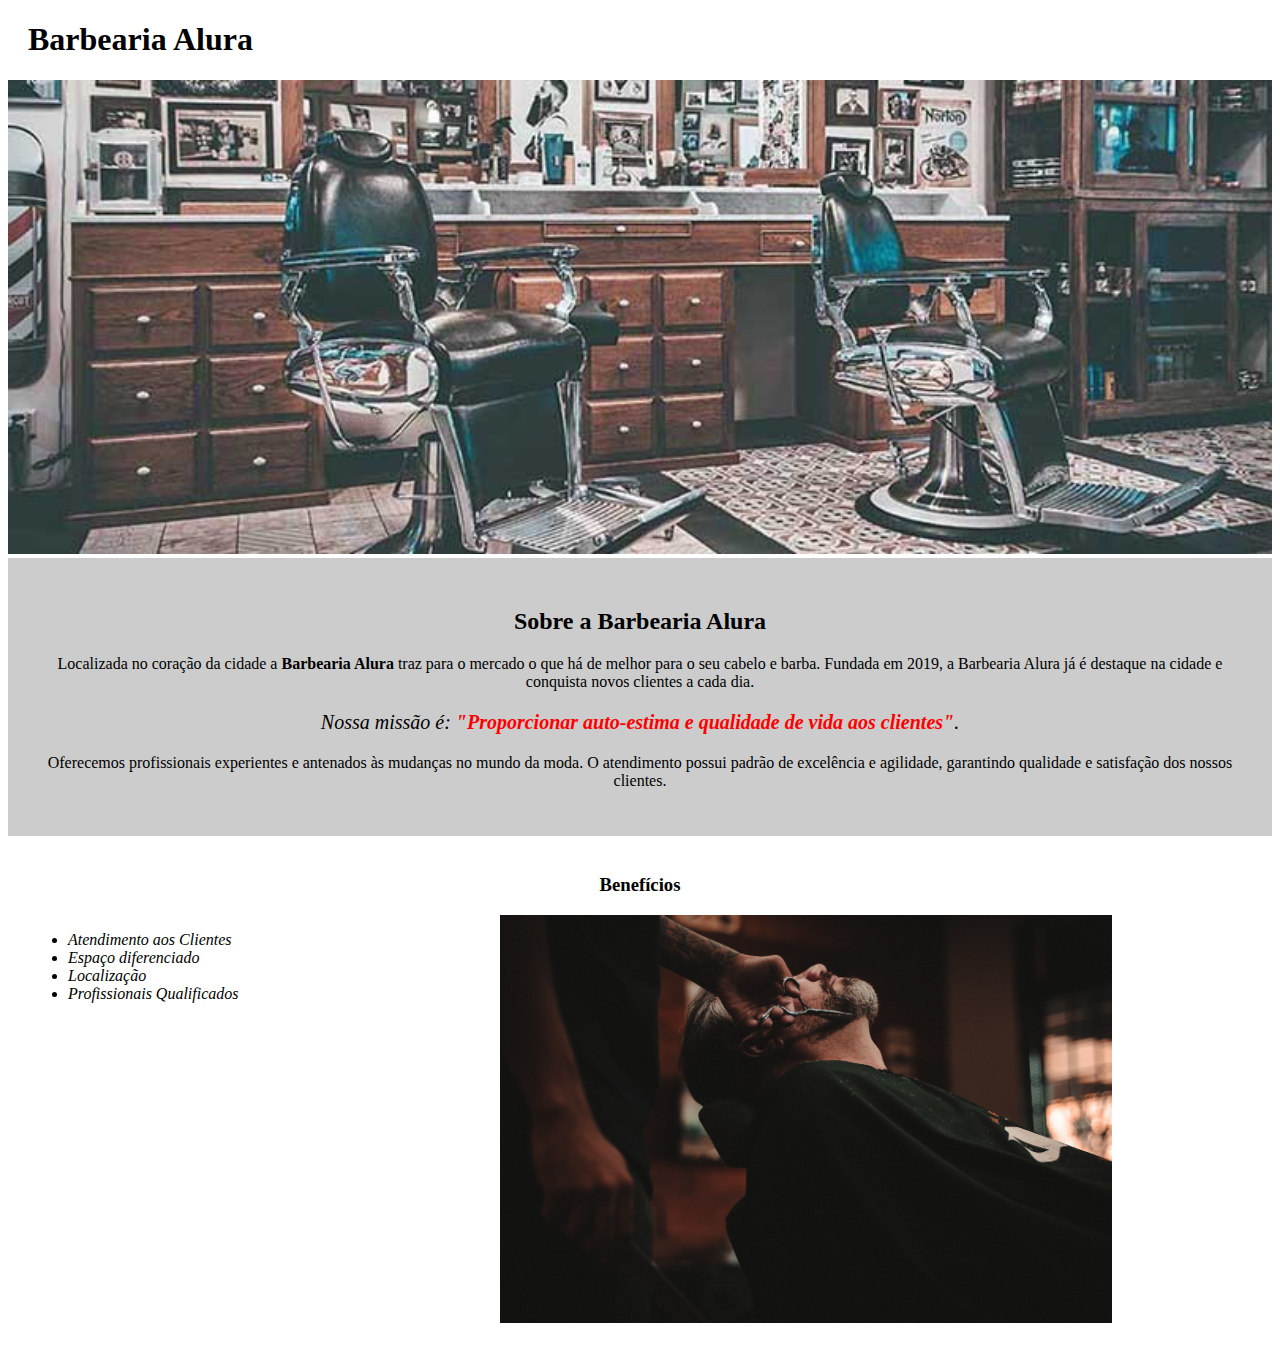
==== index.html @ 16c3cd56 "Add files via upload" ====
<!DOCTYPE html>
<html lang="pt-br">
	<head>
		<meta charset="UTF-8">
		<title>Barbearia Alura</title>
		<link rel="stylesheet" href="style.css">
	</head>

	<body>
		<header>
			<h1 class="titulo-principal">Barbearia Alura</h1>
		</header>
		<img id="banner" src="banner.jpg">
		<div class="principal">
			<h2 class="titulo-centralizado">Sobre a Barbearia Alura</h2>
	 
			<p>Localizada no coração da cidade a <strong>Barbearia Alura</strong> traz para o mercado o que há de melhor para o seu cabelo e barba. Fundada em 2019, a Barbearia Alura já é destaque na cidade e conquista novos clientes a cada dia.</p>

			<p id="missao"><em>Nossa missão é: <strong>"Proporcionar auto-estima e qualidade de vida aos clientes"</strong>.</em></p>

			<p>Oferecemos profissionais experientes e antenados às mudanças no mundo da moda. O atendimento possui padrão de excelência e agilidade, garantindo qualidade e satisfação dos nossos clientes.</p>
		</div>

		<div class="beneficios">
			<h3 class="titulo-centralizado">Benefícios</h3>

			<ul>
				<li class="itens">Atendimento aos Clientes</li>
				<li class="itens">Espaço diferenciado</li>
				<li class="itens">Localização</li>
				<li class="itens">Profissionais Qualificados</li>
			</ul>

			<img src="beneficios.jpg" class="imagembeneficios">
		</div>
	</body>
</html>
---- style.css ----
#banner {
	width:100%;
}

.principal{
	background: #CCCCCC;
	padding: 30px;
}

.titulo-principal {
	padding-left: 20px;
}

.titulo-centralizado {
	text-align: center
}

p {
	text-align: center;
}

#missao {
	font-size: 20px
}

em strong {
	color: #FF0000;
}

.itens {
	font-style: italic
}

.beneficios {
	background: #FFFFFF;
	padding: 20px;
}

ul {
	display: inline-block;
	vertical-align: top;
	width: 20%;
	margin-right: 15%;
}

.imagembeneficios {
	width: 50%;
}
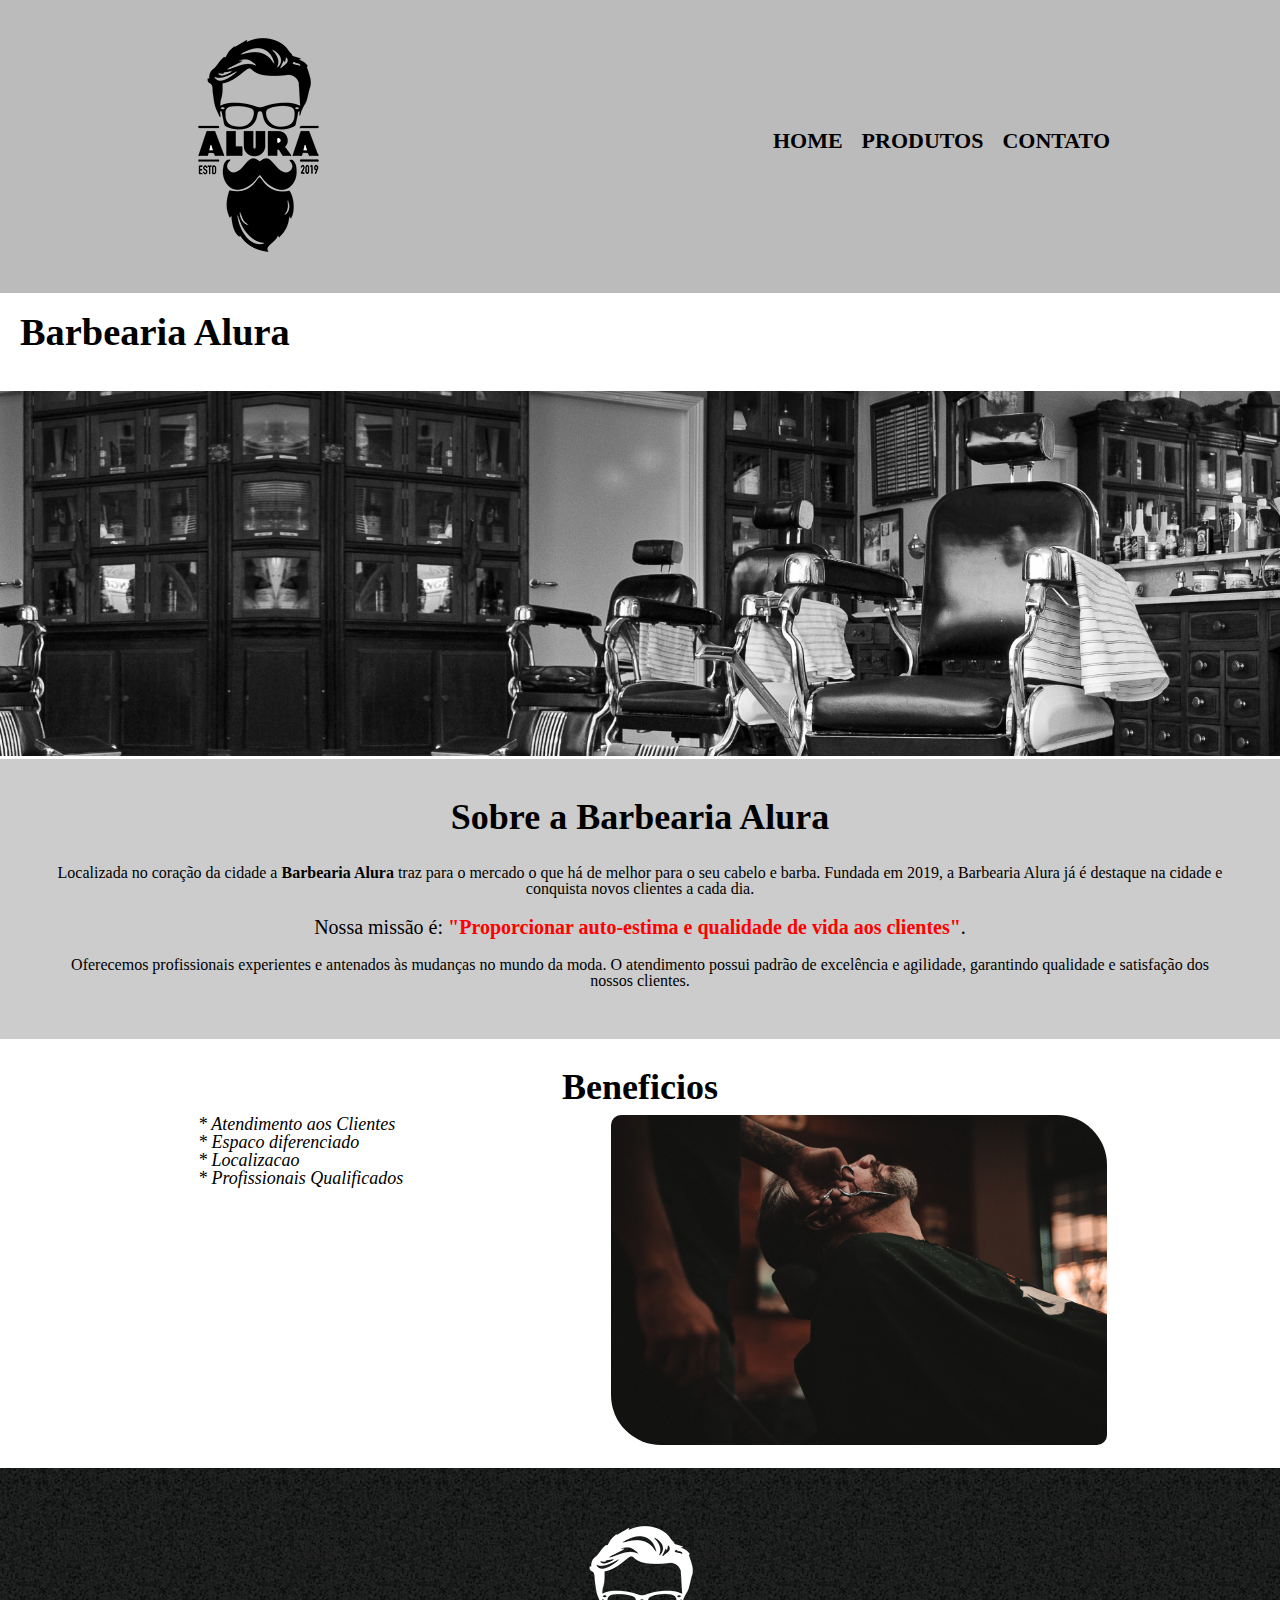
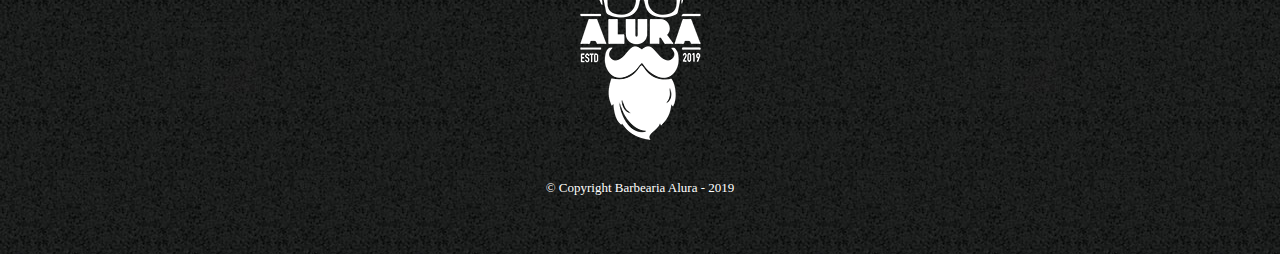
==== commit 7f60373e: "Atualizado arquivos corretos" ====
--- a/index.html
+++ b/index.html
@@ -1,37 +1,65 @@
-<!DOCTYPE html>
-<html lang="pt-br">
-	<head>
-		<meta charset="UTF-8">
-		<title>Barbearia Alura</title>
-		<link rel="stylesheet" href="style.css">
-	</head>
-
-	<body>
-		<header>
-			<h1 class="titulo-principal">Barbearia Alura</h1>
-		</header>
-		<img id="banner" src="banner.jpg">
-		<div class="principal">
-			<h2 class="titulo-centralizado">Sobre a Barbearia Alura</h2>
-	 
-			<p>Localizada no coração da cidade a <strong>Barbearia Alura</strong> traz para o mercado o que há de melhor para o seu cabelo e barba. Fundada em 2019, a Barbearia Alura já é destaque na cidade e conquista novos clientes a cada dia.</p>
-
-			<p id="missao"><em>Nossa missão é: <strong>"Proporcionar auto-estima e qualidade de vida aos clientes"</strong>.</em></p>
-
-			<p>Oferecemos profissionais experientes e antenados às mudanças no mundo da moda. O atendimento possui padrão de excelência e agilidade, garantindo qualidade e satisfação dos nossos clientes.</p>
-		</div>
-
-		<div class="beneficios">
-			<h3 class="titulo-centralizado">Benefícios</h3>
-
-			<ul>
-				<li class="itens">Atendimento aos Clientes</li>
-				<li class="itens">Espaço diferenciado</li>
-				<li class="itens">Localização</li>
-				<li class="itens">Profissionais Qualificados</li>
-			</ul>
-
-			<img src="beneficios.jpg" class="imagembeneficios">
-		</div>
-	</body>
+<!DOCTYPE html>
+<html lang ="pt-br">
+	<head>
+		<meta charset="UTF-8">
+		<title>Barbearia Alura</title>
+		<link rel="stylesheet" href="reset.css">
+		<link rel="stylesheet" href="style.css">
+	</head>
+	
+	<body>
+		<header>
+			<div class="caixa">            
+        		<h1><img src="logo.png"></h1>
+
+	            <nav>
+	                <ul>
+	                    <li><a href="index.html">Home</a></li>
+	                    <li><a href="produtos.html">Produtos</a></li>
+	                    <li><a href="contato.html">Contato</a></li>
+	                </ul>
+	            </nav>
+        	</div>
+
+
+			
+		</header>
+		
+			<div>
+				<h2 class="titulo-principal">Barbearia Alura </h2>
+				<img id="banner"; src="wp1946307-barber-wallpapers.jpg">
+				</div>
+		  			<div class="principal">
+			 			<h3 class="titulocentralizado">Sobre a Barbearia Alura</h3>
+
+			  			<p >Localizada no coração da cidade a <strong>Barbearia Alura</strong> traz para o mercado o que há de melhor para o seu cabelo e barba. Fundada em 2019, a Barbearia Alura já é destaque na cidade e conquista novos clientes a cada dia.</p>
+
+			  			<p id="missao" ><em>Nossa missão é: <strong>"Proporcionar auto-estima e qualidade de vida aos clientes"</strong>.</em></p>
+
+			  			<p>Oferecemos profissionais experientes e antenados às mudanças no mundo da moda. O atendimento possui padrão de excelência e agilidade, garantindo qualidade e satisfação dos nossos clientes.</p>
+			  		</div>
+		  	
+		  	<div class="beneficios">
+		  		<h3 class="titulocentralizado">Beneficios</h3>
+
+		  		<ul class="todos-itens">
+					<li class="itens">* Atendimento aos Clientes</li>
+		  			<li class="itens">* Espaco diferenciado</li>
+		  			<li class="itens">* Localizacao</li>
+		  			<li class="itens">* Profissionais Qualificados</li>
+		  		</ul>
+
+		  		<img id="bannerBeneficios"; src="beneficios.jpg"; class ="imagemBeneficios" >
+
+		  	</div>
+
+		
+	  	
+  	</body>
+	
+	<footer>
+    		<img src="logo-branco.png">
+    		<p class="copyright">© Copyright Barbearia Alura - 2019</p>
+    </footer>
+
 </html>--- a/style.css
+++ b/style.css
@@ -1,48 +1,158 @@
-#banner {
-	width:100%;
-}
-
-.principal{
-	background: #CCCCCC;
-	padding: 30px;
-}
-
-.titulo-principal {
-	padding-left: 20px;
-}
-
-.titulo-centralizado {
-	text-align: center
-}
-
-p {
-	text-align: center;
-}
-
-#missao {
-	font-size: 20px
-}
-
-em strong {
-	color: #FF0000;
-}
-
-.itens {
-	font-style: italic
-}
-
-.beneficios {
-	background: #FFFFFF;
-	padding: 20px;
-}
-
-ul {
-	display: inline-block;
-	vertical-align: top;
-	width: 20%;
-	margin-right: 15%;
-}
-
-.imagembeneficios {
-	width: 50%;
-}+
+header {
+    background: #BBBBBB;
+    padding: 20px 0;
+}
+.caixa {
+	position: relative;
+	width: 940px;
+	margin: 0 auto;
+}
+
+nav{
+	position: absolute;
+	top: 110px;
+	right: 0;
+
+}
+nav ul {
+	display: inline;
+}
+
+nav li {
+    display: inline;
+    margin: 0 0 0 15px;
+}
+
+nav a {
+    text-transform: uppercase;
+    color: #000000;
+    font-weight: bold;
+    font-size: 22px;
+    text-decoration: none;
+}
+nav a:hover {
+	color: #C78C19;
+	text-decoration: underline;
+}
+
+body {
+	
+}
+
+#banner {
+	width: 100%;
+	display: inline;
+	margin-top: 20px;
+
+
+
+}
+.principal {
+	background: #cccccc;
+	padding: 30px;
+}
+
+.titulo-principal{
+	padding-left:20px ;
+	font-size: 3vw;
+	text-align: left;
+	padding: 20px;
+	font-weight: bold;
+
+}
+
+
+
+
+
+
+
+main p {
+	font-size: 20px;
+}
+h3 {
+	font-size: 36px;
+
+	font-weight: bold ;
+	padding: 10px;
+}
+p{
+	text-align: center;
+	text-decoration: none;
+	margin: 20px;
+
+}
+#missao {
+	font-size: 20px;
+
+
+}
+strong {
+	font-weight: bold;
+}
+em strong {
+	color: #FF0000;
+	
+}
+
+.itens{
+	font-style: italic;
+	font-size: 18px;
+
+}
+
+.beneficios {
+	width: auto;
+	margin-left: auto;
+	margin-right: auto;
+	
+	background: #FFFFFF;
+	padding: 20px;
+	text-align: center;
+	/*margin-left: 20px;*/
+	padding-bottom: 20px;
+
+
+}
+
+.titulocentralizado{
+	text-align: center;
+	font-weight: bold;
+	
+
+}
+#bannerBeneficios {
+	width: 40%;
+	align-content: right;
+	border-radius: 10px 50px;
+
+}
+ul{
+	display: inline-block;
+	vertical-align: top;
+	width: 20%;
+	/*margin-right: 15%;*/
+
+}
+.todos-itens {
+	margin-right: 15%;
+	text-align: left;
+}
+.itens {
+	margin-left: 25px;
+}
+
+.imagemBeneficios{
+	width: 50%;
+	
+}
+
+footer {
+	text-align: center;
+	background: url("bg.jpg");
+	padding: 40px 0;
+}
+.copyright {
+	color: #FFFFFF;
+	font-size: 13px ;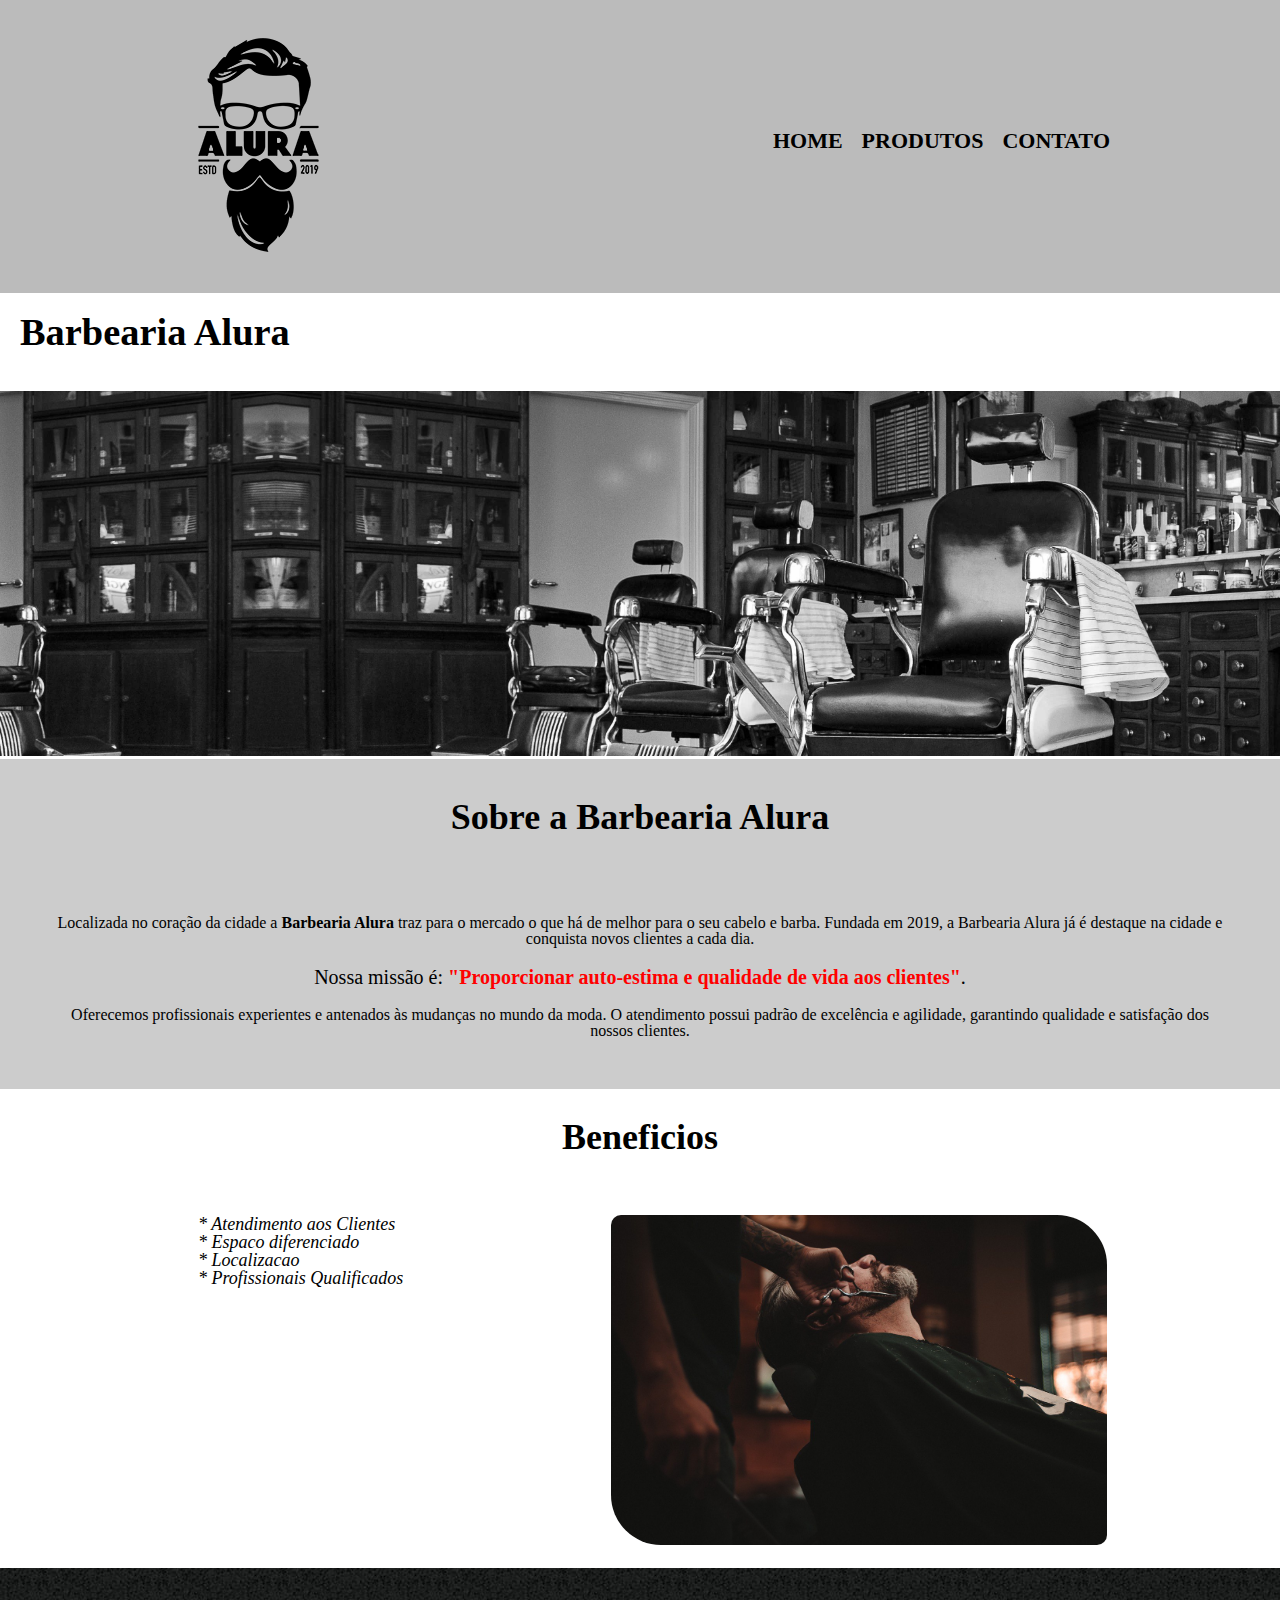
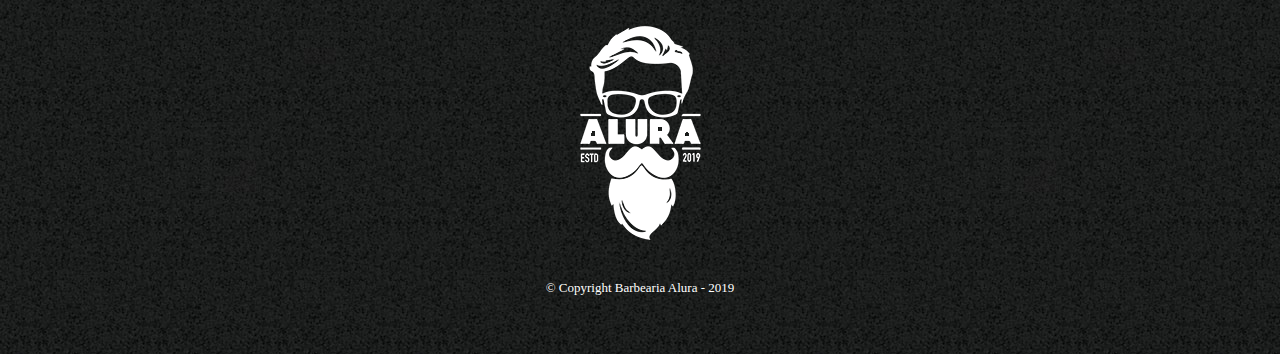
==== commit 8a37e9fe: "Criada a pagina "Contato"" ====
--- a/index.html
+++ b/index.html
@@ -10,7 +10,7 @@
 	<body>
 		<header>
 			<div class="caixa">            
-        		<h1><img src="logo.png"></h1>
+        		<h1><img src="logo.png" alt="Logo da Barbearia Alura"></h1>
 
 	            <nav>
 	                <ul>
@@ -58,7 +58,7 @@
   	</body>
 	
 	<footer>
-    		<img src="logo-branco.png">
+    		<img src="logo-branco.png" alt="Logo da Barbearia Alura">
     		<p class="copyright">© Copyright Barbearia Alura - 2019</p>
     </footer>
 
--- a/style.css
+++ b/style.css
@@ -61,13 +61,6 @@
 	font-weight: bold;
 
 }
-
-
-
-
-
-
-
 main p {
 	font-size: 20px;
 }
@@ -119,6 +112,7 @@
 .titulocentralizado{
 	text-align: center;
 	font-weight: bold;
+	padding-bottom: 60px;
 	
 
 }
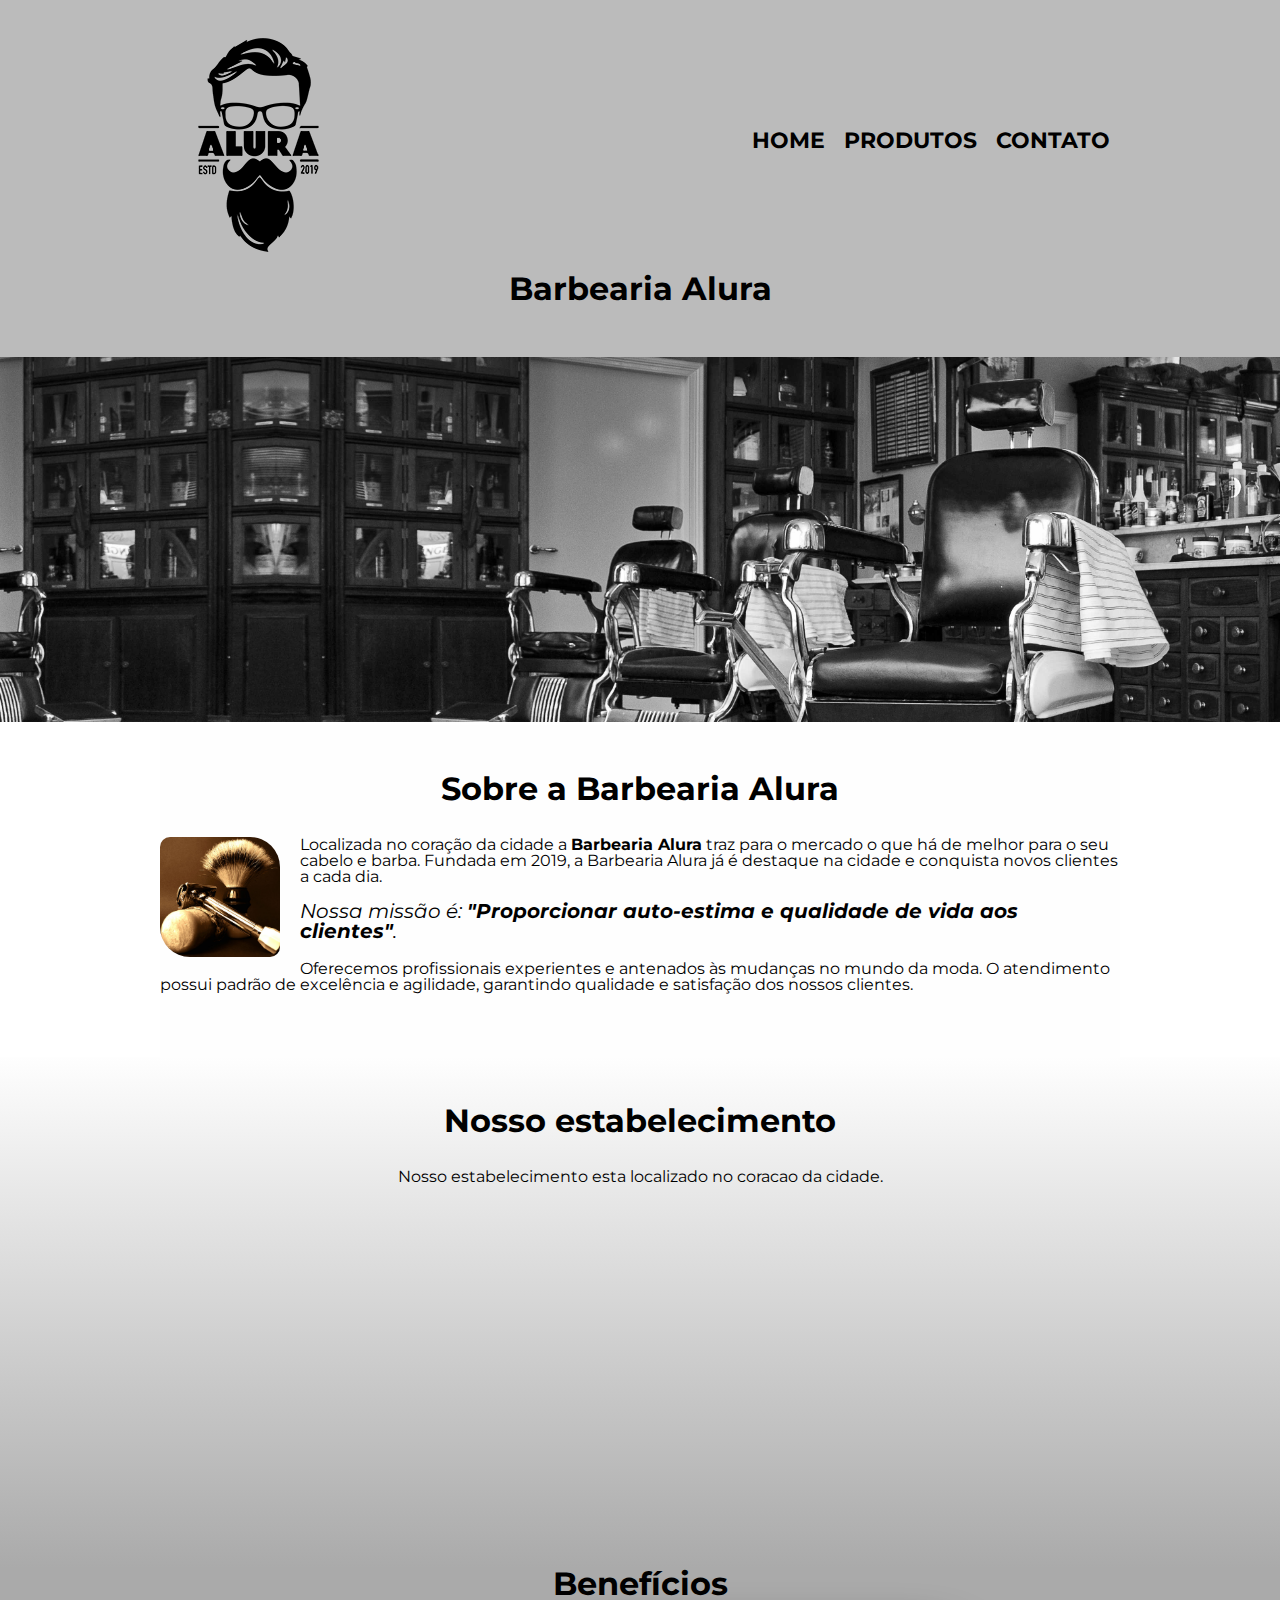
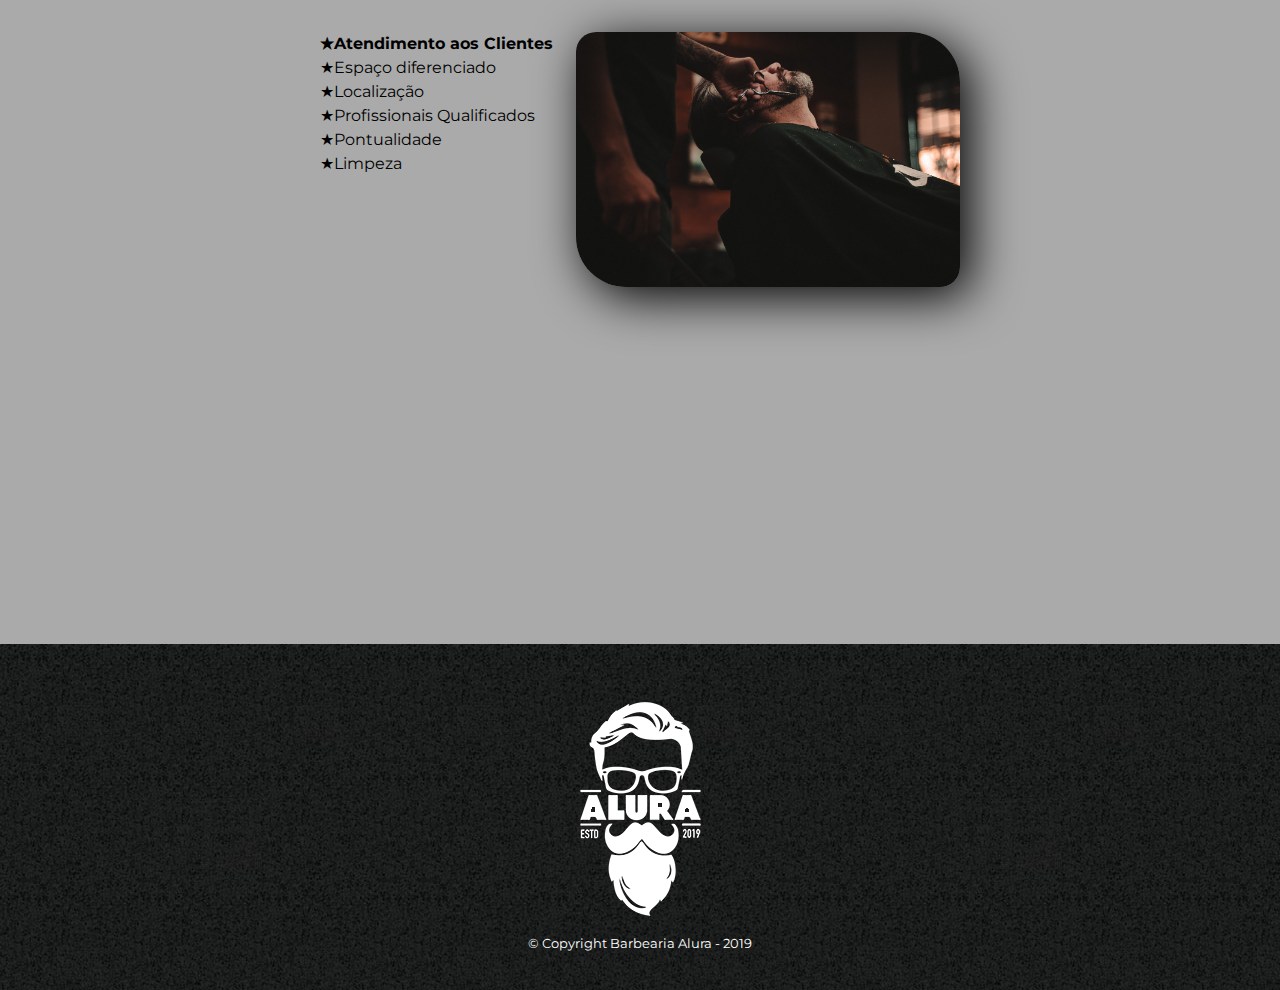
==== commit b5f177a8: "Finalizado Pagina index.html" ====
--- a/index.html
+++ b/index.html
@@ -1,65 +1,78 @@
-<!DOCTYPE html>
-<html lang ="pt-br">
-	<head>
-		<meta charset="UTF-8">
-		<title>Barbearia Alura</title>
-		<link rel="stylesheet" href="reset.css">
-		<link rel="stylesheet" href="style.css">
-	</head>
-	
-	<body>
-		<header>
-			<div class="caixa">            
-        		<h1><img src="logo.png" alt="Logo da Barbearia Alura"></h1>
-
-	            <nav>
-	                <ul>
-	                    <li><a href="index.html">Home</a></li>
-	                    <li><a href="produtos.html">Produtos</a></li>
-	                    <li><a href="contato.html">Contato</a></li>
-	                </ul>
-	            </nav>
-        	</div>
-
-
-			
-		</header>
-		
-			<div>
-				<h2 class="titulo-principal">Barbearia Alura </h2>
-				<img id="banner"; src="wp1946307-barber-wallpapers.jpg">
-				</div>
-		  			<div class="principal">
-			 			<h3 class="titulocentralizado">Sobre a Barbearia Alura</h3>
-
-			  			<p >Localizada no coração da cidade a <strong>Barbearia Alura</strong> traz para o mercado o que há de melhor para o seu cabelo e barba. Fundada em 2019, a Barbearia Alura já é destaque na cidade e conquista novos clientes a cada dia.</p>
-
-			  			<p id="missao" ><em>Nossa missão é: <strong>"Proporcionar auto-estima e qualidade de vida aos clientes"</strong>.</em></p>
-
-			  			<p>Oferecemos profissionais experientes e antenados às mudanças no mundo da moda. O atendimento possui padrão de excelência e agilidade, garantindo qualidade e satisfação dos nossos clientes.</p>
-			  		</div>
-		  	
-		  	<div class="beneficios">
-		  		<h3 class="titulocentralizado">Beneficios</h3>
-
-		  		<ul class="todos-itens">
-					<li class="itens">* Atendimento aos Clientes</li>
-		  			<li class="itens">* Espaco diferenciado</li>
-		  			<li class="itens">* Localizacao</li>
-		  			<li class="itens">* Profissionais Qualificados</li>
-		  		</ul>
-
-		  		<img id="bannerBeneficios"; src="beneficios.jpg"; class ="imagemBeneficios" >
-
-		  	</div>
-
-		
-	  	
-  	</body>
-	
-	<footer>
-    		<img src="logo-branco.png" alt="Logo da Barbearia Alura">
-    		<p class="copyright">© Copyright Barbearia Alura - 2019</p>
-    </footer>
-
-</html>+<!DOCTYPE html>
+<html>
+    <head>
+        <meta charset="UTF-8">
+        <meta name="viewport" content="width=device-width">
+        <title>Barbearia Alura</title>
+        <link rel="stylesheet" href="reset.css">
+        <link rel="stylesheet" href="style.css">
+        	<link rel="preconnect" href="https://fonts.googleapis.com">
+			<link rel="preconnect" href="https://fonts.gstatic.com" crossorigin>
+			<link href="https://fonts.googleapis.com/css2?family=Montserrat&display=swap" rel="stylesheet">
+    </head>
+    <body>
+        <header>
+        	<div class="caixa">
+        		<h1><img src="logo.png" alt="Logo da Barbearia Alura"></h1>
+
+	            <nav>
+	                <ul>
+	                    <li><a href="index.html">Home</a></li>
+	                    <li><a href="produtos.html">Produtos</a></li>
+	                    <li><a href="contato.html">Contato</a></li>
+	                </ul>
+	            </nav>
+        	</div>
+			<h1 class="titulo-principal">Barbearia Alura</h1>
+		</header>
+
+		<img class="banner" src="wp1946307-barber-wallpapers.jpg">
+		
+		<main>
+			<section class="principal">
+				<h2 class="titulo-principal">Sobre a Barbearia Alura</h2>
+
+				<img class="utensilios" src="utensilios.jpg" alt="Utensilios de um barbeiro">
+
+				<p>Localizada no coração da cidade a <strong>Barbearia Alura</strong> traz para o mercado o que há de melhor para o seu cabelo e barba. Fundada em 2019, a Barbearia Alura já é destaque na cidade e conquista novos clientes a cada dia.</p>
+
+				<p id="missao"><em>Nossa missão é: <strong>"Proporcionar auto-estima e qualidade de vida aos clientes"</strong>.</em></p>
+
+				<p>Oferecemos profissionais experientes e antenados às mudanças no mundo da moda. O atendimento possui padrão de excelência e agilidade, garantindo qualidade e satisfação dos nossos clientes.</p>
+			</section>
+
+			<section class="mapa">
+				<h3 class="titulo-principal">Nosso estabelecimento</h3>
+				<p>Nosso estabelecimento esta localizado no coracao da cidade.</p>
+				<div class="mapa-conteudo">
+					<iframe class="mapa-iframe" src="https://www.google.com/maps/embed?pb=!1m18!1m12!1m3!1d58485.584985422436!2d-46.65724964379089!3d-23.627667159362513!2m3!1f0!2f0!3f0!3m2!1i1024!2i768!4f13.1!3m3!1m2!1s0x94ce5a2b2ed7f3a1%3A0xab35da2f5ca62674!2sCaelum%20-%20Education%20and%20Innovation!5e0!3m2!1sen!2sat!4v1633091248735!5m2!1sen!2sat" width="100%" height="300" style="border:0;" allowfullscreen="" loading="lazy"></iframe>
+				</div>
+			</section>
+
+			<section class="beneficios">
+				<h3 class="titulo-principal">Benefícios</h3>
+
+				<div class="conteudo-beneficios">
+					<ul class="lista-beneficios">
+						<li class="itens">Atendimento aos Clientes</li>
+						<li class="itens">Espaço diferenciado</li>
+						<li class="itens">Localização</li>
+						<li class="itens">Profissionais Qualificados</li>
+						<li class="itens">Pontualidade</li>
+						<li class="itens">Limpeza</li>
+					</ul><img src="beneficios.jpg" class="imagem-beneficios">
+				</div>
+				<div class="video">
+					<iframe width="100%" height="315" src="https://www.youtube.com/embed/wcVVXUV0YUY" title="YouTube video player" frameborder="0" allow="accelerometer; autoplay; clipboard-write; encrypted-media; gyroscope; picture-in-picture" allowfullscreen></iframe>
+				</div>
+			</section>
+
+		</body>
+	</main>
+	<footer>
+		<img src="logo-branco.png" alt="Logo da Barbearia Alura">
+		<p class="copyright">&copy; Copyright Barbearia Alura - 2019</p>
+	</footer>
+</body>
+</html>
+</html>
--- a/style.css
+++ b/style.css
@@ -1,4 +1,6 @@
-
+main {
+
+}
 header {
     background: #BBBBBB;
     padding: 20px 0;
@@ -37,110 +39,118 @@
 }
 
 body {
-	
-}
-
-#banner {
+	font-family: 'Montserrat', sans-serif;
+}
+
+.banner {
 	width: 100%;
 	display: inline;
-	margin-top: 20px;
-
-
-
-}
-.principal {
-	background: #cccccc;
-	padding: 30px;
-}
-
-.titulo-principal{
-	padding-left:20px ;
-	font-size: 3vw;
-	text-align: left;
-	padding: 20px;
+	/*margin-top: 20px;*/
+}
+
+.titulo-principal {
+	text-align: center;
 	font-weight: bold;
-
-}
-main p {
-	font-size: 20px;
-}
-h3 {
-	font-size: 36px;
-
-	font-weight: bold ;
-	padding: 10px;
-}
-p{
-	text-align: center;
-	text-decoration: none;
-	margin: 20px;
-
-}
+	font-size: 2em;
+	margin: 0 0 1em;
+	clear: left;
+}
+
+.principal{
+	width: 960px;
+	margin: auto;
+	padding: 3em 0;
+	background: #FEFEFE;
+}
+
+.principal p {
+	margin: 0 0 1em;
+}
+
 #missao {
 	font-size: 20px;
-
-
-}
-strong {
+}
+
+.principal strong{
 	font-weight: bold;
 }
-em strong {
-	color: #FF0000;
+
+.principal em {
+	font-style: italic;
+}
+
+.utensilios {
+	width: 120px;
+	float: left;
+	margin: 0 20px 20px 0;
+	border-radius: 10px 30px;
+}
+
+.mapa {
+	padding: 3em 0;
+	background: linear-gradient(#FEFEFE, #AAAAAA);
 	
 }
-
-.itens{
-	font-style: italic;
-	font-size: 18px;
-
+.mapa-conteudo {
+	width: 960px;
+	margin: auto;
+}
+
+.mapa p {
+	margin: 0 0 2em;
+	text-align: center;
+}
+
+.mapa-iframe{
+	border-radius: 20px 50px;
 }
 
 .beneficios {
-	width: auto;
-	margin-left: auto;
-	margin-right: auto;
-	
-	background: #FFFFFF;
-	padding: 20px;
-	text-align: center;
-	/*margin-left: 20px;*/
-	padding-bottom: 20px;
-
-
-}
-
-.titulocentralizado{
-	text-align: center;
+	background: #AAAAAA;
+
+}
+
+.itens {
+	line-height: 1.5;
+	text-align: left;
+}
+.itens:before {
+	content: "★";
+}
+
+.itens:first-child {
 	font-weight: bold;
-	padding-bottom: 60px;
-	
-
-}
-#bannerBeneficios {
+}
+
+.conteudo-beneficios {
+	width: 640px;
+	margin: 0 auto;
+}
+
+.lista-beneficios {
 	width: 40%;
-	align-content: right;
-	border-radius: 10px 50px;
-
-}
-ul{
 	display: inline-block;
 	vertical-align: top;
-	width: 20%;
-	/*margin-right: 15%;*/
-
-}
-.todos-itens {
-	margin-right: 15%;
-	text-align: left;
-}
-.itens {
-	margin-left: 25px;
-}
-
-.imagemBeneficios{
-	width: 50%;
-	
-}
+}
+.imagem-beneficios {
+	width: 60%;
+	border-radius: 20px 50px;
+	opacity: 1;
+	transition: 400ms;
+	box-shadow: 10px 10px 50px #000000;
+
+}
+.imagem-beneficios:hover {
+	opacity: 0.5;
+}
+
+.video {
+	width: 560px;
+	margin: 1em auto;
+	margin-bottom: 0;
+	padding-bottom: 20px;
+}
+
 
 footer {
 	text-align: center;
@@ -149,4 +159,92 @@
 }
 .copyright {
 	color: #FFFFFF;
-	font-size: 13px ;+	font-size: 13px ;
+}
+
+@media screen and (max-width: 480px) { 
+	html {
+		width: 100%;
+	}
+	body {
+		width: 480px;
+		margin: 0 0 0 0;
+	}
+	
+    .caixa, .principal, .conteudo-beneficios, .mapa-conteudo, .video {
+        width: auto;
+    }
+    header{
+    	margin: 20px 0 0;
+    }
+    .titulo-principal{
+    	margin: 0 0 ;
+    	padding-bottom: 20px;
+    }
+    h1 {
+    text-align: center;
+	}
+	nav {
+    position:static;
+    text-align: center;
+    margin-bottom: 20px;
+	}
+	.lista-beneficios, imagem-beneficios {
+	    width: 100%
+	}
+	.video{
+		width: 90%;
+
+	}
+	.imagem-beneficios{
+		width: 90%; 
+		margin: 20px;
+	}
+	.principal{
+		margin: 0 0 0 0;
+	}
+	.titulo-principal{
+		padding: 0 0 0 0;
+	}
+	p {
+		padding: 20px;
+
+	}
+	.mapa {
+		padding-top: 0;
+		padding-bottom: 20px;
+	}
+	.utensilios{
+		margin: 20px 20px;
+	}
+	.lista-beneficios{
+		margin: 20px;
+	}
+	.mapa-conteudo{
+		margin: 20px;
+	}
+} 
+
+
+
+
+
+
+
+
+
+
+
+
+
+
+
+
+
+
+
+
+
+
+
+
